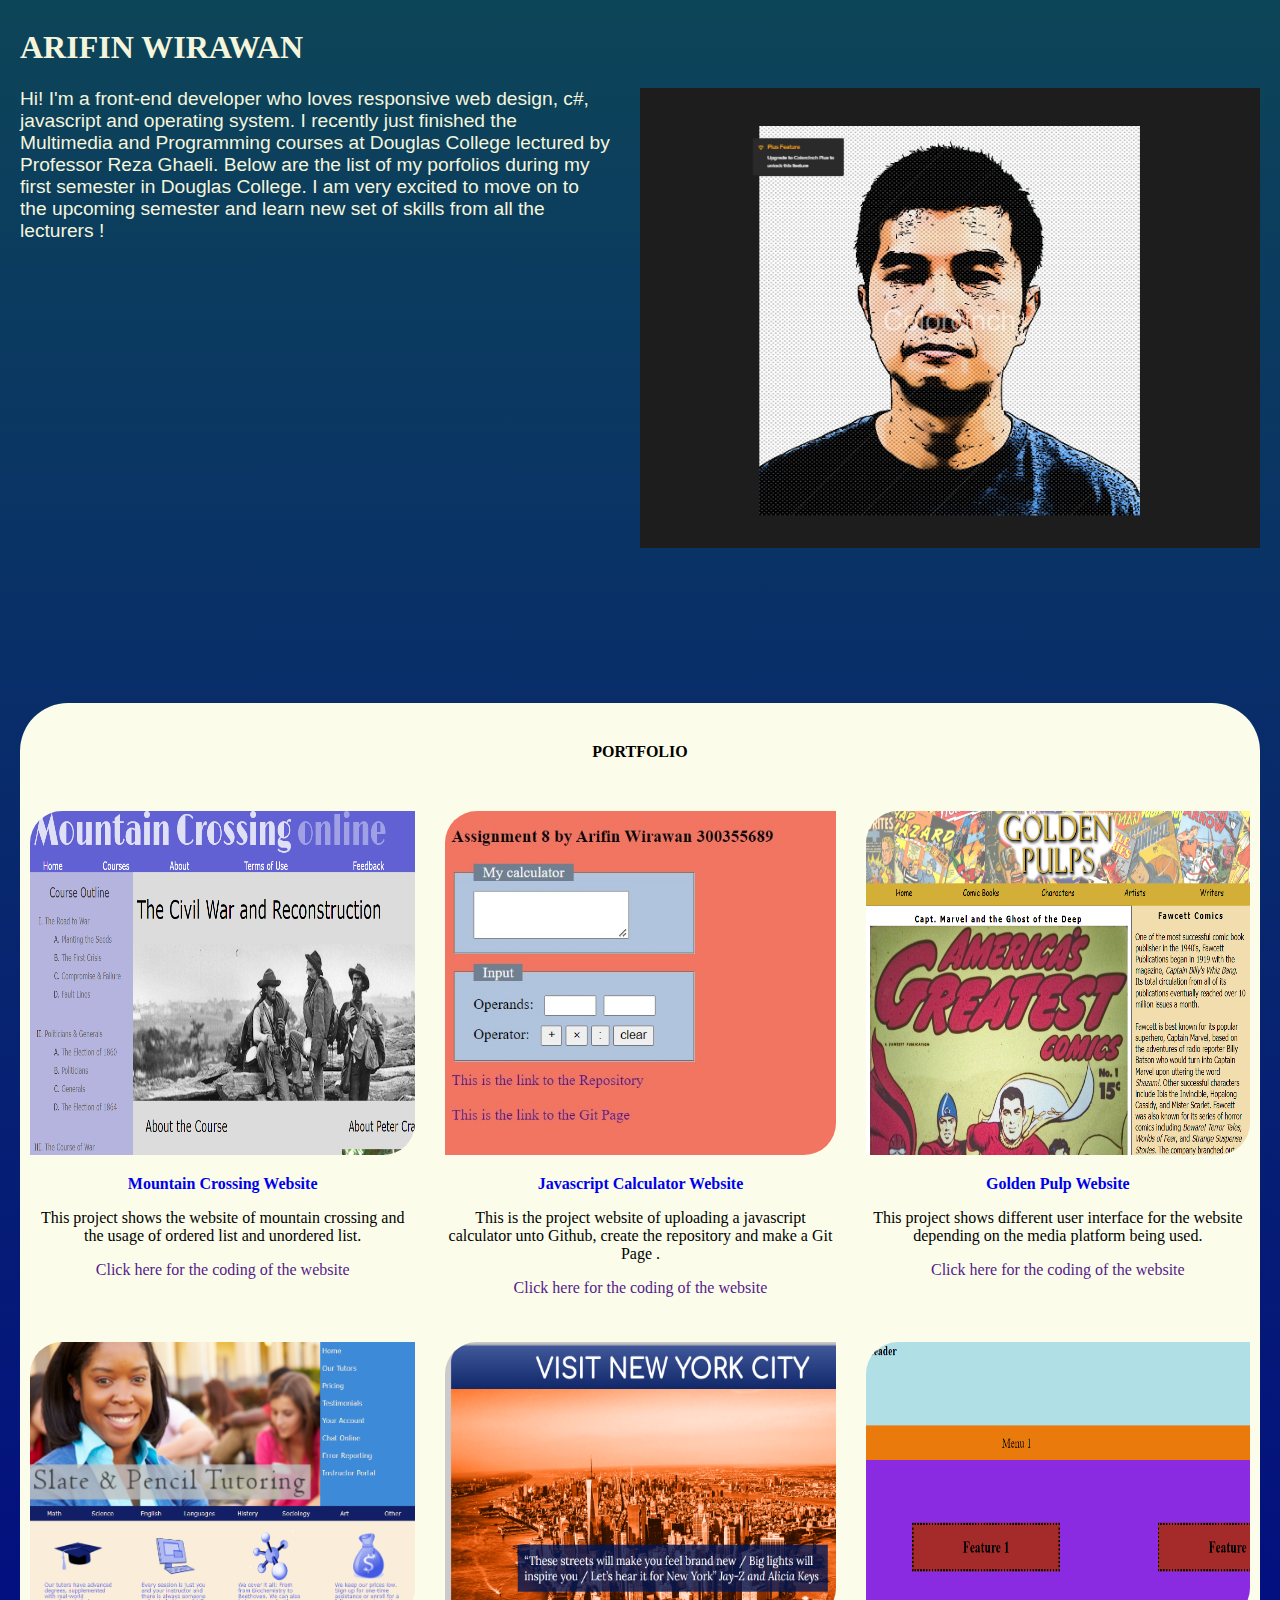
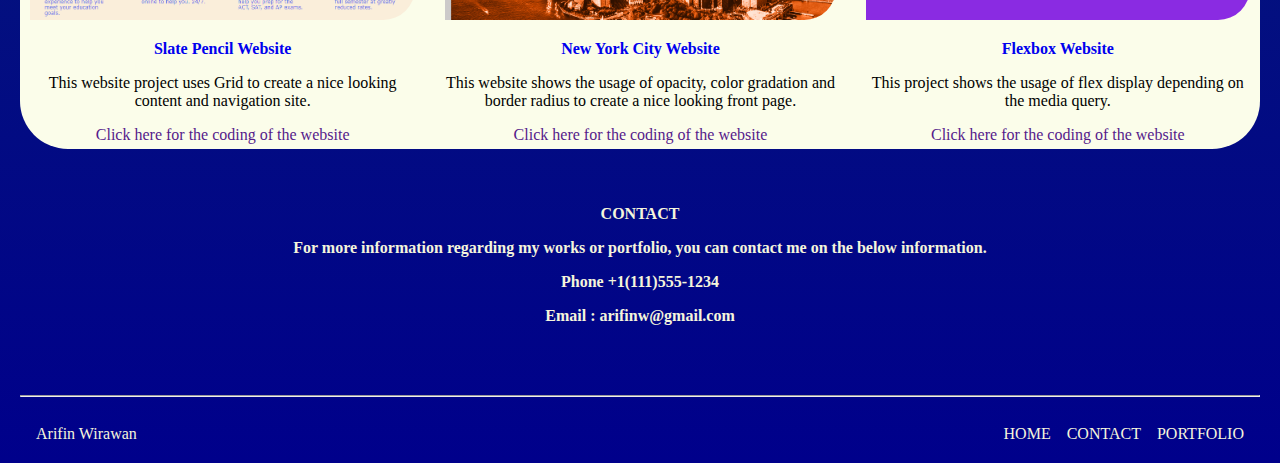
==== index.html @ d3dab09b "Add files via upload" ====
<!DOCTYPE html>
<html lang="en">
<head>
    <meta charset="UTF-8">
    <meta http-equiv="X-UA-Compatible" content="IE=edge">
    <meta name="viewport" content="width=device-width, initial-scale=1.0">
    <title>PORTFOLIO</title>
    <link rel="stylesheet" href="https://cdnjs.cloudflare.com/ajax/libs/font-awesome/4.7.0/css/font-awesome.min.css">
    <link href="css/styles.css" rel="stylesheet" media="screen"/>
    <link href="css/layout.css" rel="stylesheet" media="screen"/>
    <link href="css/slideshow1.css" rel="stylesheet" media="screen"/>
    <script src="javascript/slideshow1.js"></script>
</head>
<body>
    <div class="title"><h1>ARIFIN WIRAWAN</h1>   </div>


     <div class="profile">
     <img class="prof" id="slideimg" src="images/profile_2.png">
     </div>
     <div class="content">
        <p>Hi! I'm a front-end developer who loves responsive web design, c#, javascript and operating system. I recently just finished the Multimedia and Programming courses at Douglas College lectured by Professor Reza Ghaeli. Below are the list of my porfolios during my first semester in Douglas College. I am very excited to move on to the upcoming semester and learn new set of skills from all the lecturers !</p>
     </div>
     <div class="portfolio"><b>PORTFOLIO</b></div> 
     <div class="port">
     <div class="marketing">
      <a href="project/mountain_crossing_website/cw_class.html"><img class="port1" src="images/mountain_crossing.png"></a>
      <p><b><a href="project/mountain_crossing_website/cw_class.html">Mountain Crossing Website</a></b></p>
      <p>This project shows the website of mountain crossing and the usage of ordered list and unordered list.
      </p>
      <p><a href="">Click here for the coding of the website</a></p>
     </div>

     <div class="search">
      <a href="project/javascript_calculator/index.html"><img class="port2" src="images/javascript_calculator.jpg"></a>
      <p><b><a href="project/javascript_calculator/index.html">Javascript Calculator Website</a></b></p>
      <p>This is the project website of uploading a javascript calculator unto Github, create the repository and make a Git Page .</p>
      <p><a href="">Click here for the coding of the website</a></p>
     </div>

     <div class="travel">

      <a href="project/golden_pulp_website/gp_cover.html"><img class="port3" src="images/golden_pulp_website.png"></a>
      <p><b><a href="project/golden_pulp_website/gp_cover.html">Golden Pulp Website</a></b></p>
      <p>This project shows different user interface for the website depending on the media platform being used.</p>
      <p><a href="">Click here for the coding of the website</a></p>
     </div>
     

     <div class="map">

      <a href="project/slate_pencil_website/sp_home.html"><img class="port4" src="images/slate_pencil_website.png"></a>
      <p><b><a href="project/slate_pencil_website/sp_home.html">Slate Pencil Website</a></b></p>
      <p>This website project uses Grid to create a nice looking content and navigation site.</p>
      <p><a href="">Click here for the coding of the website</a></p>
     </div>

     <div class="photo">

      <a href="project/new_york_city/index.html"><img class="port5" src="images/new_york.png"></a>
      <p><b><a href="project/new_york_city/index.html">New York City Website</a></b></p>    
      <p>This website shows the usage of opacity, color gradation and border radius to create a nice looking front page.</p>
      <p><a href="">Click here for the coding of the website</a></p>
     </div>

     <div class="calt">

      <a href="project/Flexbox/main.html"><img class="port6" src="images/flex_box.png"></a>
      <p><b><a href="project/Flexbox/main.html">Flexbox Website</a></b></p>    
      <p>This project shows the usage of flex display depending on the media query.</p>
      <p><a href="">Click here for the coding of the website</a></p>
     </div>
   </div>
     <div class="contact">
      <p><b>CONTACT</b></p>
      <p><b>For more information regarding my works or portfolio, you can contact me on the below information.</b></p>
      <p><b>Phone +1(111)555-1234</b></p>
      <p><b>Email : arifinw@gmail.com</b></p>
  
     </div>
     <div>
      <hr id="lines">
      <a class="footer1" href="#">Arifin Wirawan</a>
      <a class="footer2" href="#">Back to the top</a>
      <a id="navigation2" href="#">PORTFOLIO </a>
      <a id="navigation3" href="#">CONTACT </a>
      <a id="navigation1" href="#">HOME </a>
     </div>

</body>
</html>
---- css/styles.css ----
@charset "utf-8";
/* 
This Website has being checked on 3 browsers compability and works fine on all of it(Chrome, Edge, Firefox)
*/

@import url("layout.css");
/* ===================================================
    Desktop Devices: Greater than 1024 pixels
   ===================================================
*/
@media only screen and (min-width : 1024px) { 
    body{

    margin-left: 20px;
    margin-right: 20px;
    }

    a{

        text-decoration:none;
    }

    div.title{
        float:left;
        color: beige;

    }
    nav.horizontal ul
    {
        list-style-type: none;
        display: flex;
        flex-flow: row nowrap;

        float: right;
    }

    nav.horizontal ul li
    {
       flex : 1 1 auto;


    }
    .css-button-rounded {
        color: black;
        display: block;
        text-align: center;
        text-decoration:none;
        margin-top: 6px;
        margin-left: 40px;
    }
div.profile{
        clear: both;
        float: right;
        width: 50%;
        padding-bottom: 40px;
    }
    img.prof{
        height: 100%;
        width: 100%;
    }
div.content{

    float: left;
    width: 50%;
    font-size:medium;
    font-family: Verdana, Geneva, Tahoma, sans-serif;
    color: beige;
}

div.content p{

    margin-inline-end: 30px;

}

div.port{
    clear: both;
    background-color: #fbfdea;
    display: grid;
    grid-template-columns: auto auto auto;
    padding: 10px;
    column-gap : 30px;
    text-align: center;
    row-gap: 40px;
    border-bottom-left-radius: 3rem;
    border-bottom-right-radius: 3rem;
}
div.portfolio{
clear:both;
background-color: #fbfdea;
text-align: center;
padding-top: 40px;
padding-bottom: 40px;
border-top-left-radius: 3rem;
border-top-right-radius: 3rem;

}

div.content p {
    margin-block-start: 0em;
    font-size: larger;
   
}

img.port1,img.port2,img.port3,img.port4,img.port5,img.port6{
    width: 100%;
    height: 70%;
    border-top-left-radius: 2rem;
    border-bottom-right-radius: 2rem;
    opacity: 1;
}

img.port1:hover,img.port2:hover,img.port3:hover,img.port4:hover,img.port5:hover,img.port6:hover{
    opacity: 0.3;

}

div.contact{
    padding-top: 40px;
    text-align: center;
    margin-bottom: 70px;
    color: beige;
}

div.contact p{
    margin-inline: 180px;
}

a.footer1{
    float: left;
    text-decoration: none;
    margin-inline-start: 1em;
    color: beige;
    margin-bottom: 20px;
    margin-top:20px;
  }
a.footer2{
display: none;

  }

#navigation3{
    float: right;
    text-decoration: none;
    margin-inline-end: 1em;
    color: beige;
    margin-bottom: 20px;
    margin-top:20px;
}
#navigation2{
    float: right;
    text-decoration: none;
    margin-inline-end: 1em;
    color: beige;
    margin-bottom: 20px;
    margin-top:20px;
}

#navigation1{
    float: right;
    text-decoration: none;
    margin-inline-end: 1em;
    color: beige;
    margin-bottom: 20px;
    margin-top:20px;
}


}

/* ===================================================
	Tablet Devices: Greater than 768 pixels
   ===================================================
*/
@media only screen and (min-width : 768px) and (max-width : 1023px)
{
    body{

        margin-left: 20px;
        margin-right: 20px;
        }
    h3{
        text-align: center;
        font-family :Verdana, Geneva, Tahoma, sans-serif;
    }
   
    nav.horizontal ul
    {
        list-style-type: none;
        display: flex;
        flex-flow: row nowrap;
        gap: 1em;
        justify-content: center;
        padding-inline-start: 0%;

    }

    .css-button-rounded {
        color: black;
        display: block;
        text-align: center;
        text-decoration:none;
        margin-top: 6px;
    }

    div.profile{

        float: right;
        width: 50%;
        padding-bottom: 40px;
    }
    img.prof{
        width: 100%;
        height: 100%;
    }
    div.content{

    float:left;
    width: 50%;

    }
    div.content p{

    margin-inline-end: 10px;
    margin-block-start: 0px;
    }  

    div.portfolio{
        clear:both;
        background-color: #fbfdea;
        text-align: center;
        padding-top: 40px;
        padding-bottom: 40px;
        
        }
    div.port{
            clear: both;
            background-color: #fbfdea;
            display: grid;
            grid-template-columns: auto auto;
            padding: 10px;
            column-gap : 15px;
            text-align: center;
            row-gap: 20px;                  
        }

        img.port1,img.port2,img.port3,img.port4,img.port5,img.port6{
            width: 100%;
            height: 50%;
        
        }

        
div.contact{

    text-align: center;
    margin-bottom: 30px;
}

div.contact p{
    margin-inline: 180px;
}

a.footer1{
    float: left;
    text-decoration: none;
    margin-inline-start: 1em;
    color: black;
    margin-top: 20px;
    margin-bottom: 20px;
  }
a.footer2{
display: none;

  }

#navigation3{
    float: right;
    text-decoration: none;
    margin-inline-end: 1em;
    color: black;
    margin-top: 20px;
    margin-bottom: 20px;
}
#navigation2{
    float: right;
    text-decoration: none;
    margin-inline-end: 1em;
    color: black;
    margin-top: 20px;
    margin-bottom: 20px;
}

#navigation1{
    float: right;
    text-decoration: none;
    margin-inline-end: 1em;
    color: black;
    margin-top: 20px;
    margin-bottom: 20px;
}


}


/* ====================================================================
	Mobile Devices: Greater than 320 pixels and Smaller than 767 pixels
   ====================================================================
*/
   @media only screen and (min-width: 320px) and (max-width : 767px) { 

    .css-button-rounded {
        background: #9dccb2;
        color: #fff;
        display: block;
        padding: 20px 10px;
        text-align: center;
        text-decoration: none;
        border-radius: 8px; 
        margin-top: 3px;
    }
    nav.horizontal ul {

        list-style-type: none;
        padding-inline-start: 0%;
        margin-inline-start: 1em;
        margin-inline-end: 1em;       
    }

    div.portfolio{
        text-align: center;
        padding-top: 40px;
        padding-bottom: 40px;
        background-color: hwb(75 90% 5%); 

    }
    div.port{
        background-color: hwb(75 90% 5%); 
        padding-bottom: 50px;
    }
    
    
    h3{
        text-align: center;
        font-family :Verdana, Geneva, Tahoma, sans-serif;
    }
    
    img.prof{
     width: 70%;
     height: 70%;
    }
    div.profile{
        margin-top: 30px;
        text-align: center;
    }
    div.content{
        text-align: center;
        padding-inline-start: 1em;
        padding-inline-end: 1em;
        font-size: larger;
        padding-bottom: 20px;
    }

    div.portfolio,div.marketing,div.search,div.travel,div.map,div.photo,div.calt {
        text-align: center;

    }
   img.port1,img.port2,img.port3,img.port4,img.port5,img.port6{
        width:100%;
        height: 100%;

    }

  div.contact{
    text-align: center;
    clear: both;
    padding-top: 40px;
    padding-bottom: 40px;
  }

 a.footer1{
    float: left;
    text-decoration: none;
    margin-inline-start: 1em;
    color: black;
    margin-bottom: 30px;
  }
a.footer2{
    float: right;
    text-decoration: none;
    margin-inline-end: 1em;
    color: black;
    margin-bottom: 30px;
  }

  #navigation1,#navigation2,#navigation3{
    display: none;
  }

  #lines{
    opacity: 30%;
    margin-bottom: 20px;
  }
}
---- css/layout.css ----
@charset "utf-8";

body{
    background-image: linear-gradient(rgb(13, 69, 88), darkblue); 
    margin-left: 20px;
    margin-right: 20px;

}
---- css/slideshow1.css ----
/* CSS code to style the picture container and images */
.profile {
  /* Height of box should roughly match image heights */
  height: 575px;
  text-align: center;
}
/* Size each image to fit container height */
.profile img {
  height:  80%;
  width : 100%;
}
/* Style to fadein */
.fadein {
  opacity: 1;
  transition: all ease-out 0.25s;
}
/* Style to fadeout */
.fadeout {
  opacity: 0.3;
  transition: all ease-out 0.25s;
}
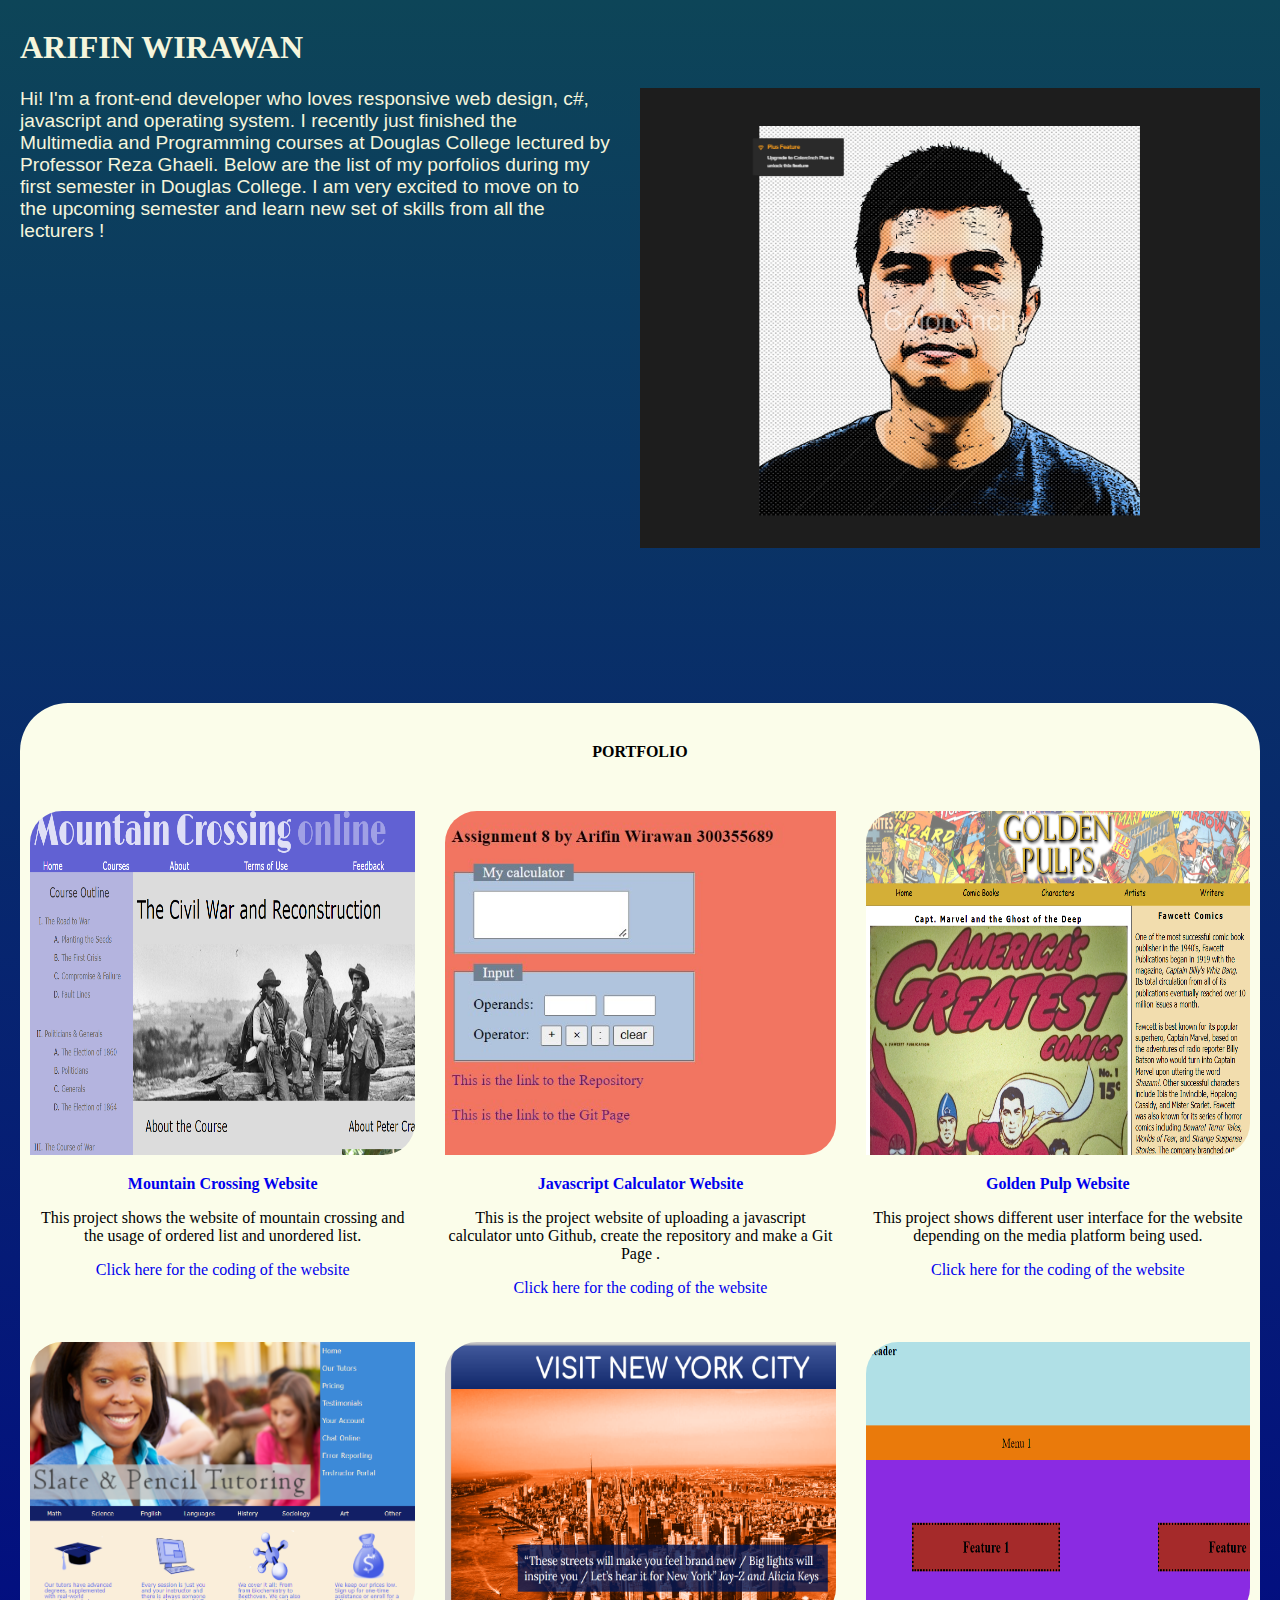
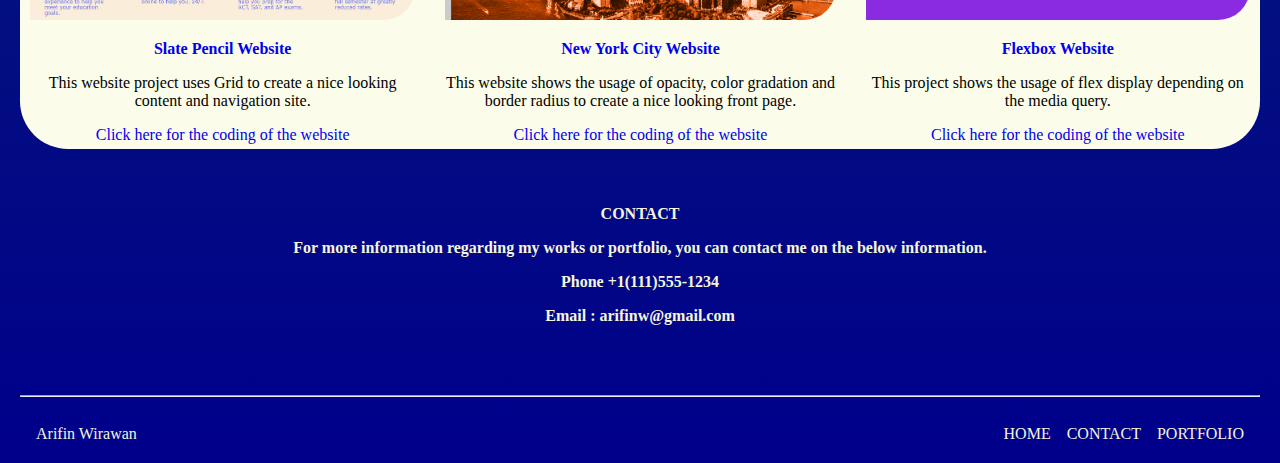
==== commit 46976be8: "Update index.html" ====
--- a/index.html
+++ b/index.html
@@ -28,14 +28,14 @@
       <p><b><a href="project/mountain_crossing_website/cw_class.html">Mountain Crossing Website</a></b></p>
       <p>This project shows the website of mountain crossing and the usage of ordered list and unordered list.
       </p>
-      <p><a href="">Click here for the coding of the website</a></p>
+      <p><a href="https://github.com/arifinwi1982/final/tree/main/project/mountain_crossing_website">Click here for the coding of the website</a></p>
      </div>
 
      <div class="search">
       <a href="project/javascript_calculator/index.html"><img class="port2" src="images/javascript_calculator.jpg"></a>
       <p><b><a href="project/javascript_calculator/index.html">Javascript Calculator Website</a></b></p>
       <p>This is the project website of uploading a javascript calculator unto Github, create the repository and make a Git Page .</p>
-      <p><a href="">Click here for the coding of the website</a></p>
+      <p><a href="https://github.com/arifinwi1982/final/tree/main/project/javascript_calculator">Click here for the coding of the website</a></p>
      </div>
 
      <div class="travel">
@@ -43,7 +43,7 @@
       <a href="project/golden_pulp_website/gp_cover.html"><img class="port3" src="images/golden_pulp_website.png"></a>
       <p><b><a href="project/golden_pulp_website/gp_cover.html">Golden Pulp Website</a></b></p>
       <p>This project shows different user interface for the website depending on the media platform being used.</p>
-      <p><a href="">Click here for the coding of the website</a></p>
+      <p><a href="https://github.com/arifinwi1982/final/tree/main/project/golden_pulp_website">Click here for the coding of the website</a></p>
      </div>
      
 
@@ -52,7 +52,7 @@
       <a href="project/slate_pencil_website/sp_home.html"><img class="port4" src="images/slate_pencil_website.png"></a>
       <p><b><a href="project/slate_pencil_website/sp_home.html">Slate Pencil Website</a></b></p>
       <p>This website project uses Grid to create a nice looking content and navigation site.</p>
-      <p><a href="">Click here for the coding of the website</a></p>
+      <p><a href="https://github.com/arifinwi1982/final/tree/main/project/slate_pencil_website">Click here for the coding of the website</a></p>
      </div>
 
      <div class="photo">
@@ -60,7 +60,7 @@
       <a href="project/new_york_city/index.html"><img class="port5" src="images/new_york.png"></a>
       <p><b><a href="project/new_york_city/index.html">New York City Website</a></b></p>    
       <p>This website shows the usage of opacity, color gradation and border radius to create a nice looking front page.</p>
-      <p><a href="">Click here for the coding of the website</a></p>
+      <p><a href="https://github.com/arifinwi1982/final/tree/main/project/new_york_city">Click here for the coding of the website</a></p>
      </div>
 
      <div class="calt">
@@ -68,7 +68,7 @@
       <a href="project/Flexbox/main.html"><img class="port6" src="images/flex_box.png"></a>
       <p><b><a href="project/Flexbox/main.html">Flexbox Website</a></b></p>    
       <p>This project shows the usage of flex display depending on the media query.</p>
-      <p><a href="">Click here for the coding of the website</a></p>
+      <p><a href="https://github.com/arifinwi1982/final/tree/main/project/Flexbox">Click here for the coding of the website</a></p>
      </div>
    </div>
      <div class="contact">
@@ -88,4 +88,4 @@
      </div>
 
 </body>
-</html>+</html>
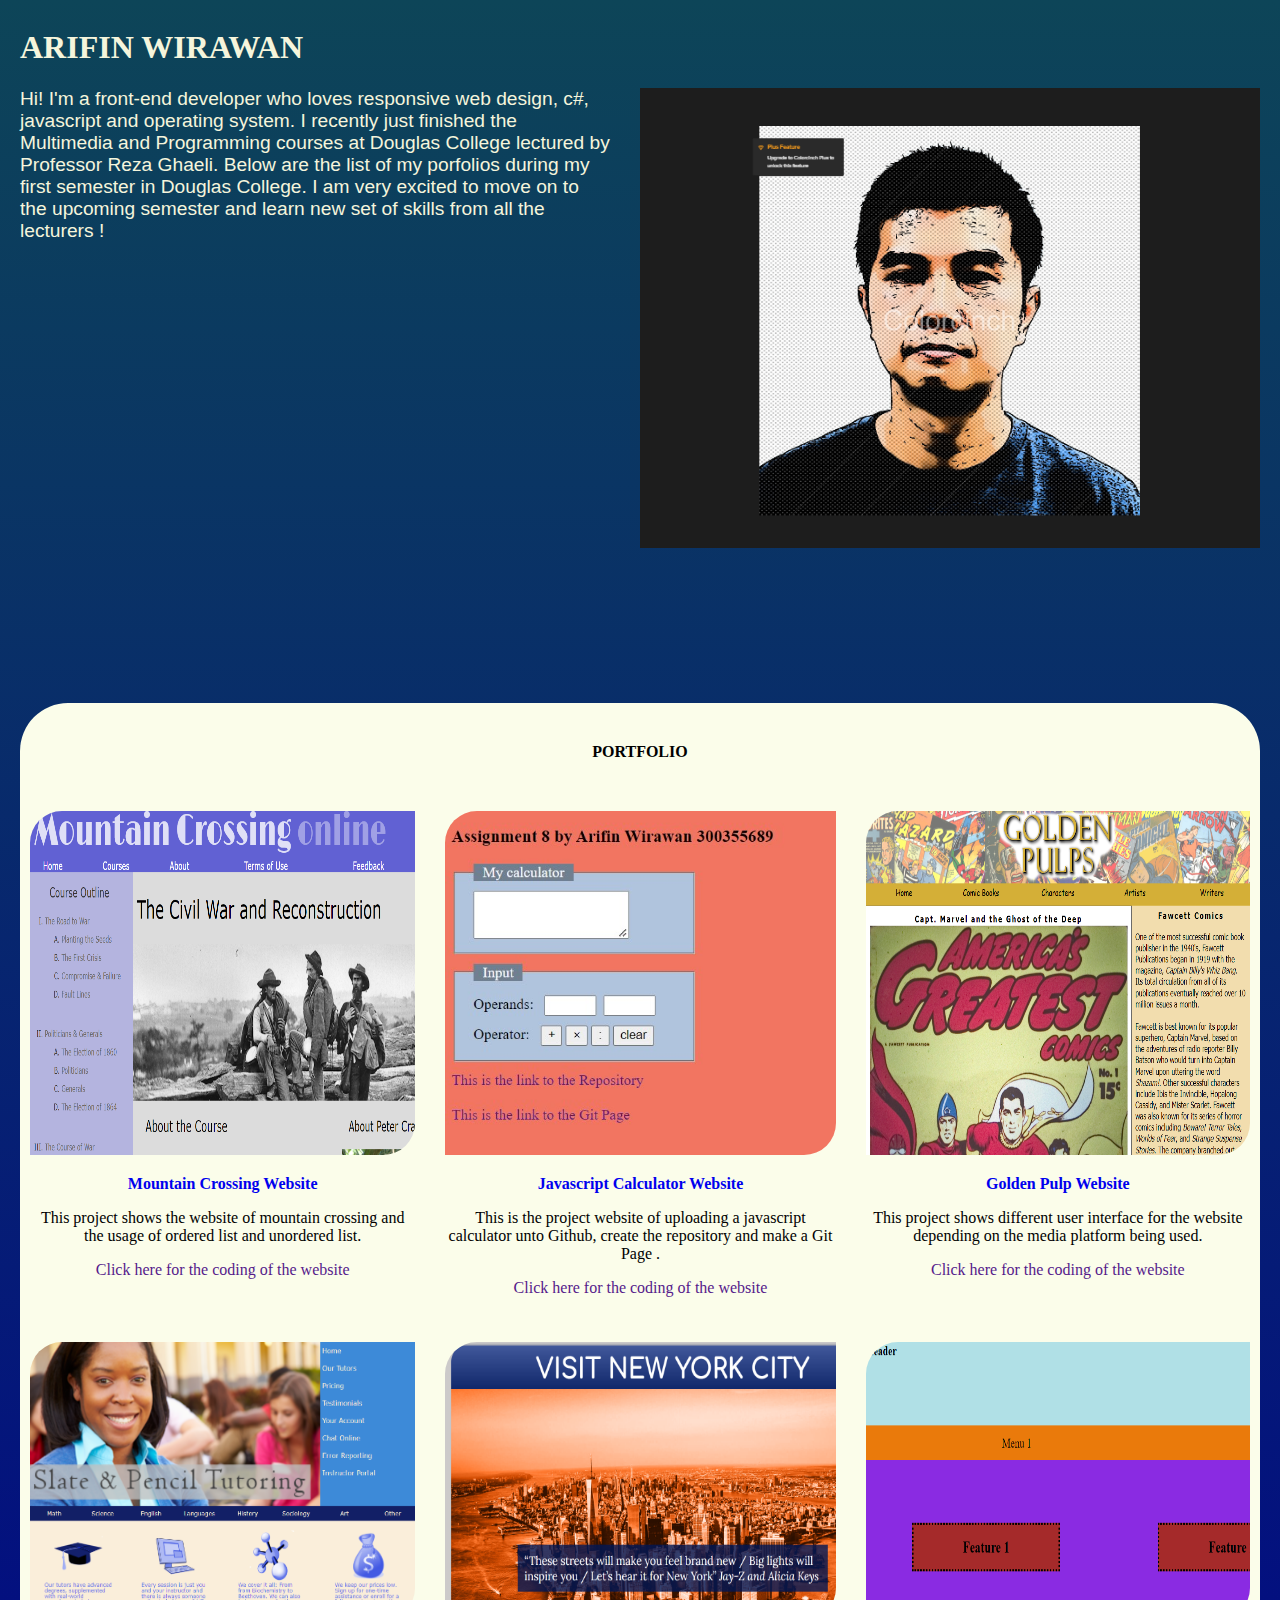
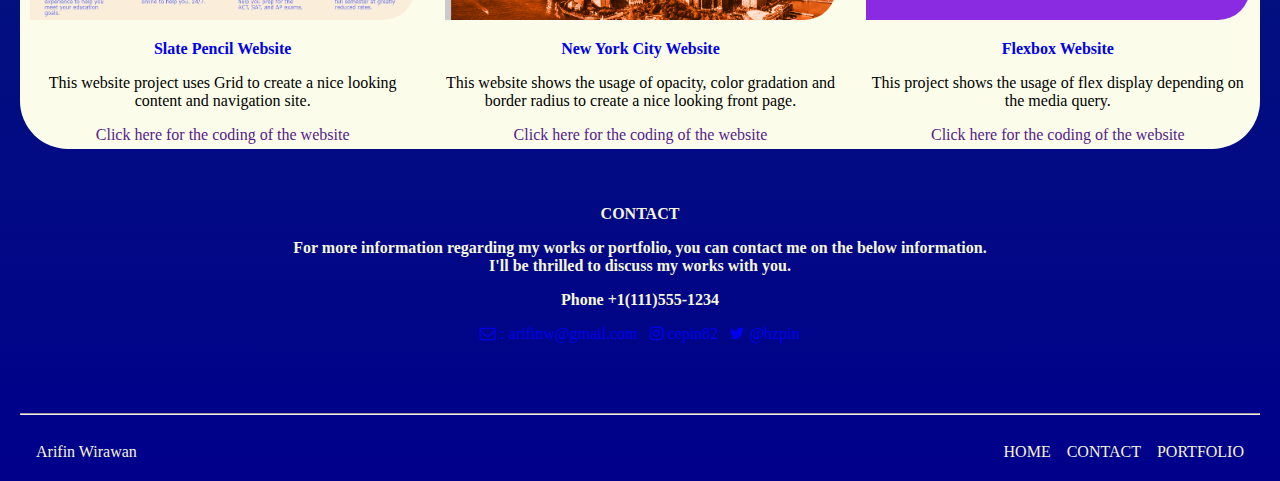
==== commit 539cd251: "Update index.html" ====
--- a/index.html
+++ b/index.html
@@ -21,21 +21,21 @@
      <div class="content">
         <p>Hi! I'm a front-end developer who loves responsive web design, c#, javascript and operating system. I recently just finished the Multimedia and Programming courses at Douglas College lectured by Professor Reza Ghaeli. Below are the list of my porfolios during my first semester in Douglas College. I am very excited to move on to the upcoming semester and learn new set of skills from all the lecturers !</p>
      </div>
-     <div class="portfolio"><b>PORTFOLIO</b></div> 
+     <div class="portfolio" id="porto"><b>PORTFOLIO</b></div> 
      <div class="port">
      <div class="marketing">
       <a href="project/mountain_crossing_website/cw_class.html"><img class="port1" src="images/mountain_crossing.png"></a>
       <p><b><a href="project/mountain_crossing_website/cw_class.html">Mountain Crossing Website</a></b></p>
       <p>This project shows the website of mountain crossing and the usage of ordered list and unordered list.
       </p>
-      <p><a href="https://github.com/arifinwi1982/final/tree/main/project/mountain_crossing_website">Click here for the coding of the website</a></p>
+      <p><a href="">Click here for the coding of the website</a></p>
      </div>
 
      <div class="search">
       <a href="project/javascript_calculator/index.html"><img class="port2" src="images/javascript_calculator.jpg"></a>
       <p><b><a href="project/javascript_calculator/index.html">Javascript Calculator Website</a></b></p>
       <p>This is the project website of uploading a javascript calculator unto Github, create the repository and make a Git Page .</p>
-      <p><a href="https://github.com/arifinwi1982/final/tree/main/project/javascript_calculator">Click here for the coding of the website</a></p>
+      <p><a href="">Click here for the coding of the website</a></p>
      </div>
 
      <div class="travel">
@@ -43,7 +43,7 @@
       <a href="project/golden_pulp_website/gp_cover.html"><img class="port3" src="images/golden_pulp_website.png"></a>
       <p><b><a href="project/golden_pulp_website/gp_cover.html">Golden Pulp Website</a></b></p>
       <p>This project shows different user interface for the website depending on the media platform being used.</p>
-      <p><a href="https://github.com/arifinwi1982/final/tree/main/project/golden_pulp_website">Click here for the coding of the website</a></p>
+      <p><a href="">Click here for the coding of the website</a></p>
      </div>
      
 
@@ -52,7 +52,7 @@
       <a href="project/slate_pencil_website/sp_home.html"><img class="port4" src="images/slate_pencil_website.png"></a>
       <p><b><a href="project/slate_pencil_website/sp_home.html">Slate Pencil Website</a></b></p>
       <p>This website project uses Grid to create a nice looking content and navigation site.</p>
-      <p><a href="https://github.com/arifinwi1982/final/tree/main/project/slate_pencil_website">Click here for the coding of the website</a></p>
+      <p><a href="">Click here for the coding of the website</a></p>
      </div>
 
      <div class="photo">
@@ -60,7 +60,7 @@
       <a href="project/new_york_city/index.html"><img class="port5" src="images/new_york.png"></a>
       <p><b><a href="project/new_york_city/index.html">New York City Website</a></b></p>    
       <p>This website shows the usage of opacity, color gradation and border radius to create a nice looking front page.</p>
-      <p><a href="https://github.com/arifinwi1982/final/tree/main/project/new_york_city">Click here for the coding of the website</a></p>
+      <p><a href="">Click here for the coding of the website</a></p>
      </div>
 
      <div class="calt">
@@ -68,22 +68,26 @@
       <a href="project/Flexbox/main.html"><img class="port6" src="images/flex_box.png"></a>
       <p><b><a href="project/Flexbox/main.html">Flexbox Website</a></b></p>    
       <p>This project shows the usage of flex display depending on the media query.</p>
-      <p><a href="https://github.com/arifinwi1982/final/tree/main/project/Flexbox">Click here for the coding of the website</a></p>
+      <p><a href="">Click here for the coding of the website</a></p>
      </div>
    </div>
      <div class="contact">
       <p><b>CONTACT</b></p>
-      <p><b>For more information regarding my works or portfolio, you can contact me on the below information.</b></p>
+      <p><b>For more information regarding my works or portfolio, you can contact me on the below information.<br>I'll be thrilled to discuss my works with you.</b></p>
       <p><b>Phone +1(111)555-1234</b></p>
-      <p><b>Email : arifinw@gmail.com</b></p>
+      <p>
+        <a href="mailto:arifinw@gmail.com"><i class="fa fa-envelope-o">&nbsp;:&nbsp;arifinw@gmail.com</i></a>&nbsp;&nbsp;
+        <a href="https://www.instagram.com/cepin82/" title="INSTAGRAM"><i class="fa fa-instagram"> cepin82</i></a>&nbsp;&nbsp;
+        <a href="https://www.twitter.com/hzpin/" title="INSTAGRAM"><i class="fa fa-twitter"> @hzpin</i></a>
+      </p>
   
      </div>
      <div>
       <hr id="lines">
       <a class="footer1" href="#">Arifin Wirawan</a>
       <a class="footer2" href="#">Back to the top</a>
-      <a id="navigation2" href="#">PORTFOLIO </a>
-      <a id="navigation3" href="#">CONTACT </a>
+      <a id="navigation2" href="#porto">PORTFOLIO </a>
+      <a id="navigation3" href="mailto:arifinw@gmail.com">CONTACT </a>
       <a id="navigation1" href="#">HOME </a>
      </div>
 
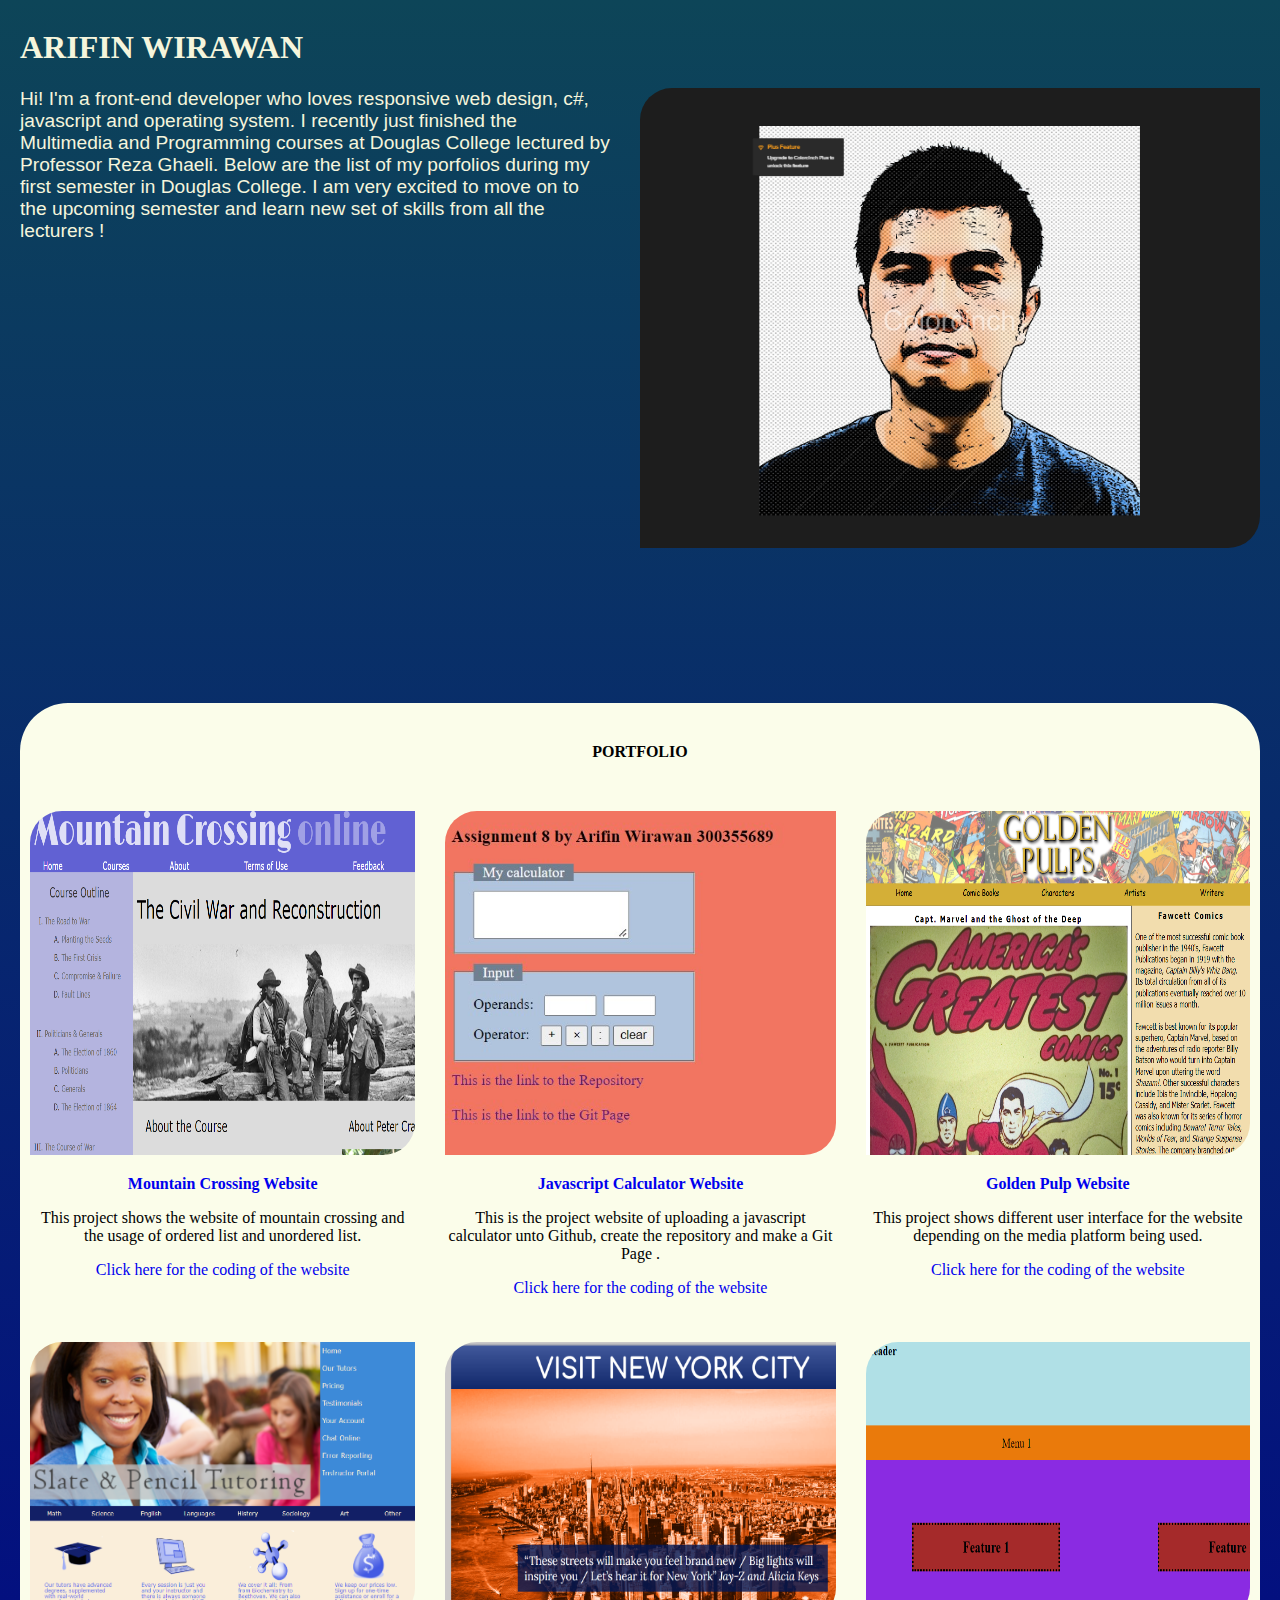
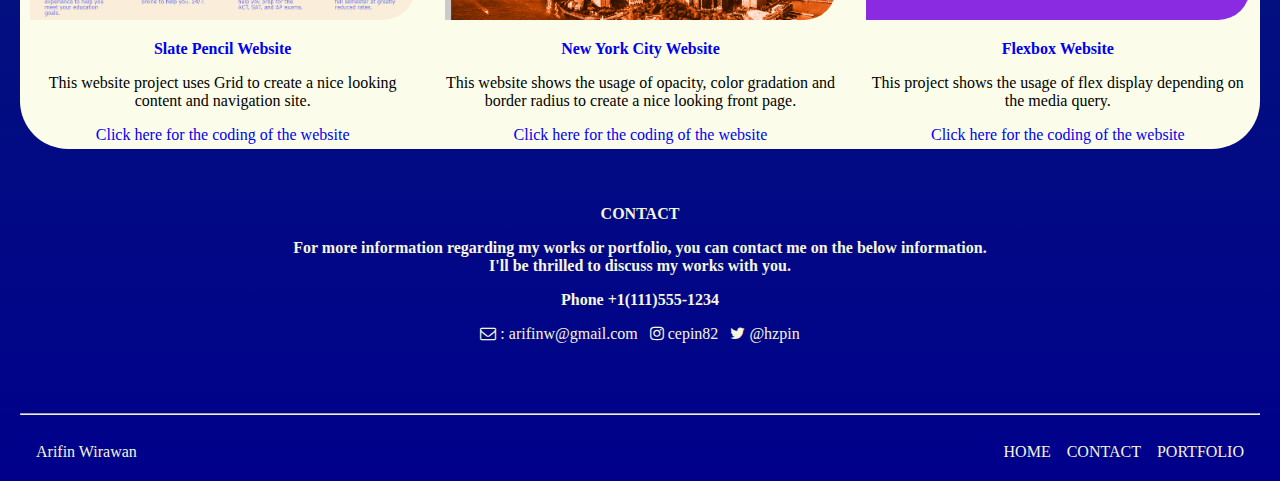
==== commit 4220f3b0: "Update index.html" ====
--- a/index.html
+++ b/index.html
@@ -28,14 +28,14 @@
       <p><b><a href="project/mountain_crossing_website/cw_class.html">Mountain Crossing Website</a></b></p>
       <p>This project shows the website of mountain crossing and the usage of ordered list and unordered list.
       </p>
-      <p><a href="">Click here for the coding of the website</a></p>
+      <p><a href="https://github.com/arifinwi1982/final/tree/main/project/mountain_crossing_website">Click here for the coding of the website</a></p>
      </div>
 
      <div class="search">
       <a href="project/javascript_calculator/index.html"><img class="port2" src="images/javascript_calculator.jpg"></a>
       <p><b><a href="project/javascript_calculator/index.html">Javascript Calculator Website</a></b></p>
       <p>This is the project website of uploading a javascript calculator unto Github, create the repository and make a Git Page .</p>
-      <p><a href="">Click here for the coding of the website</a></p>
+      <p><a href="https://github.com/arifinwi1982/final/tree/main/project/javascript_calculator">Click here for the coding of the website</a></p>
      </div>
 
      <div class="travel">
@@ -43,7 +43,7 @@
       <a href="project/golden_pulp_website/gp_cover.html"><img class="port3" src="images/golden_pulp_website.png"></a>
       <p><b><a href="project/golden_pulp_website/gp_cover.html">Golden Pulp Website</a></b></p>
       <p>This project shows different user interface for the website depending on the media platform being used.</p>
-      <p><a href="">Click here for the coding of the website</a></p>
+      <p><a href="https://github.com/arifinwi1982/final/tree/main/project/golden_pulp_website">Click here for the coding of the website</a></p>
      </div>
      
 
@@ -52,7 +52,7 @@
       <a href="project/slate_pencil_website/sp_home.html"><img class="port4" src="images/slate_pencil_website.png"></a>
       <p><b><a href="project/slate_pencil_website/sp_home.html">Slate Pencil Website</a></b></p>
       <p>This website project uses Grid to create a nice looking content and navigation site.</p>
-      <p><a href="">Click here for the coding of the website</a></p>
+      <p><a href="https://github.com/arifinwi1982/final/tree/main/project/slate_pencil_website">Click here for the coding of the website</a></p>
      </div>
 
      <div class="photo">
@@ -60,7 +60,7 @@
       <a href="project/new_york_city/index.html"><img class="port5" src="images/new_york.png"></a>
       <p><b><a href="project/new_york_city/index.html">New York City Website</a></b></p>    
       <p>This website shows the usage of opacity, color gradation and border radius to create a nice looking front page.</p>
-      <p><a href="">Click here for the coding of the website</a></p>
+      <p><a href="https://github.com/arifinwi1982/final/tree/main/project/new_york_city">Click here for the coding of the website</a></p>
      </div>
 
      <div class="calt">
@@ -68,7 +68,7 @@
       <a href="project/Flexbox/main.html"><img class="port6" src="images/flex_box.png"></a>
       <p><b><a href="project/Flexbox/main.html">Flexbox Website</a></b></p>    
       <p>This project shows the usage of flex display depending on the media query.</p>
-      <p><a href="">Click here for the coding of the website</a></p>
+      <p><a href="https://github.com/arifinwi1982/final/tree/main/project/Flexbox">Click here for the coding of the website</a></p>
      </div>
    </div>
      <div class="contact">
--- a/css/styles.css
+++ b/css/styles.css
@@ -57,6 +57,8 @@
     img.prof{
         height: 100%;
         width: 100%;
+        border-top-left-radius: 2rem;
+        border-bottom-right-radius: 2rem;
     }
 div.content{
 
@@ -121,7 +123,10 @@
     margin-bottom: 70px;
     color: beige;
 }
-
+div.contact a{
+    color: beige;
+
+}
 div.contact p{
     margin-inline: 180px;
 }
@@ -178,6 +183,12 @@
 
         margin-left: 20px;
         margin-right: 20px;
+        }
+        
+        div.title{
+            float:left;
+            color: beige;
+    
         }
     h3{
         text-align: center;
@@ -217,6 +228,7 @@
 
     float:left;
     width: 50%;
+    color: beige;
 
     }
     div.content p{
@@ -255,17 +267,24 @@
 
     text-align: center;
     margin-bottom: 30px;
+    color: beige;
+    
 }
 
 div.contact p{
     margin-inline: 180px;
 }
 
+div.contact a{
+    color: beige;
+
+}
+
 a.footer1{
     float: left;
     text-decoration: none;
     margin-inline-start: 1em;
-    color: black;
+    color: beige;
     margin-top: 20px;
     margin-bottom: 20px;
   }
@@ -278,7 +297,7 @@
     float: right;
     text-decoration: none;
     margin-inline-end: 1em;
-    color: black;
+    color: beige;
     margin-top: 20px;
     margin-bottom: 20px;
 }
@@ -286,7 +305,7 @@
     float: right;
     text-decoration: none;
     margin-inline-end: 1em;
-    color: black;
+    color: beige;
     margin-top: 20px;
     margin-bottom: 20px;
 }
@@ -295,7 +314,7 @@
     float: right;
     text-decoration: none;
     margin-inline-end: 1em;
-    color: black;
+    color: beige;
     margin-top: 20px;
     margin-bottom: 20px;
 }
@@ -328,6 +347,11 @@
         margin-inline-end: 1em;       
     }
 
+    div.title{
+        color: beige;
+
+    }
+
     div.portfolio{
         text-align: center;
         padding-top: 40px;
@@ -360,6 +384,7 @@
         padding-inline-end: 1em;
         font-size: larger;
         padding-bottom: 20px;
+        color: beige;
     }
 
     div.portfolio,div.marketing,div.search,div.travel,div.map,div.photo,div.calt {
@@ -377,20 +402,26 @@
     clear: both;
     padding-top: 40px;
     padding-bottom: 40px;
-  }
+    color: beige;
+  }
+
+  div.contact a{
+    color: beige;
+
+}
 
  a.footer1{
     float: left;
     text-decoration: none;
     margin-inline-start: 1em;
-    color: black;
+    color: beige;
     margin-bottom: 30px;
   }
 a.footer2{
     float: right;
     text-decoration: none;
     margin-inline-end: 1em;
-    color: black;
+    color: beige;
     margin-bottom: 30px;
   }
 
--- a/css/slideshow1.css
+++ b/css/slideshow1.css
@@ -1,3 +1,4 @@
+
 /* CSS code to style the picture container and images */
 .profile {
   /* Height of box should roughly match image heights */
@@ -8,6 +9,8 @@
 .profile img {
   height:  80%;
   width : 100%;
+  border-top-left-radius: 2rem;
+  border-bottom-right-radius: 2rem;
 }
 /* Style to fadein */
 .fadein {
@@ -18,4 +21,5 @@
 .fadeout {
   opacity: 0.3;
   transition: all ease-out 0.25s;
-}+}
+}
